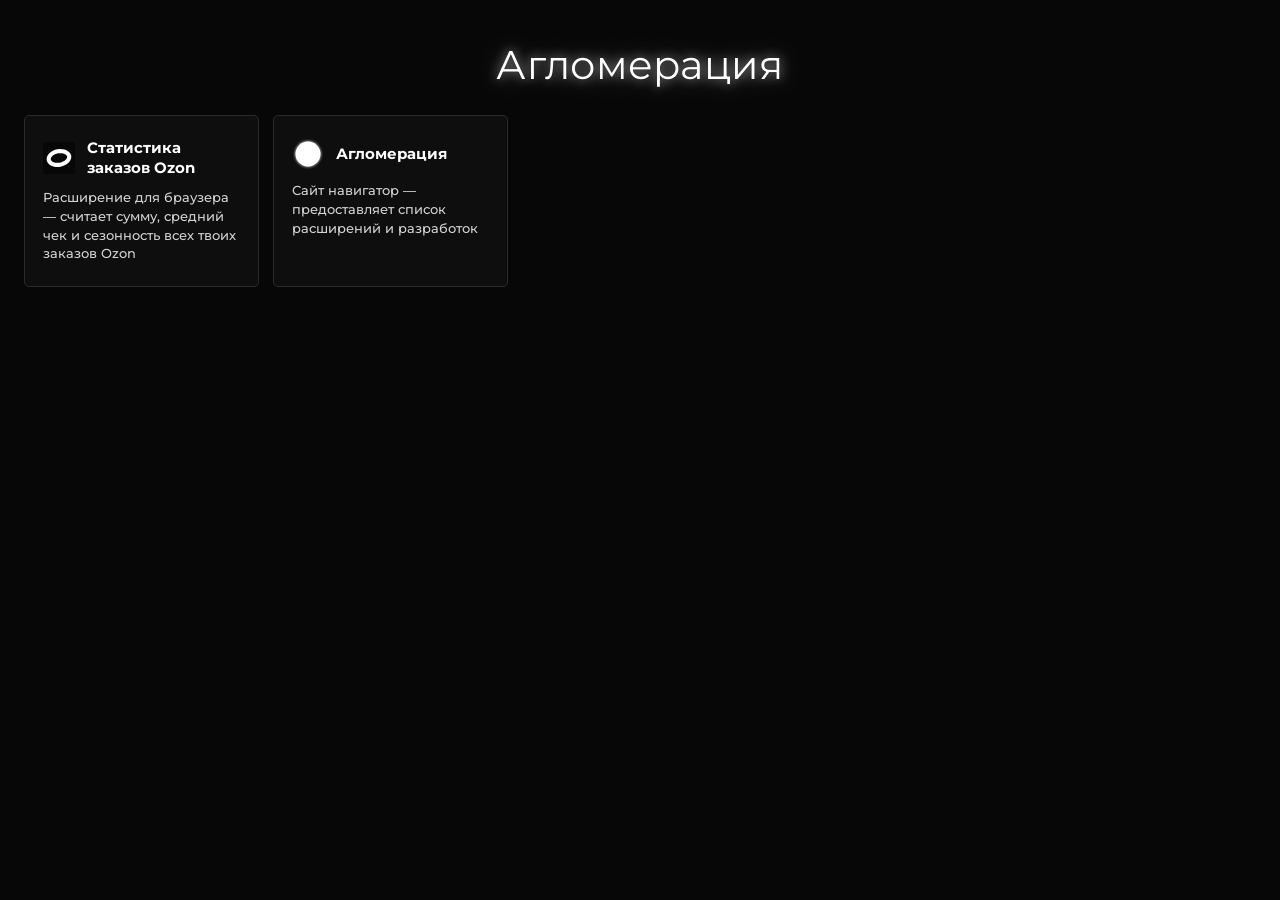
==== agglomeration.html @ e15996df "Initial commit" ====
<!DOCTYPE html>
<html lang="ru">

<head>
    <meta charset="UTF-8">
    <meta name="viewport" content="width=device-width, initial-scale=1.0">
    <title>Агломерация — Boochear</title>
    <meta name="description" content="Все проекты и разработки Boochear в одном месте.">
    <meta name="theme-color" content="#070707">

    <link rel="icon" type="image/svg+xml" href="/media/icon.svg">

    <link rel="stylesheet" href="agglomeration.css">
</head>

<body>

    <main class="wrap">
        <h1 class="title">Агломерация</h1>

        <div class="grid">

            <a class="project" href="https://boochear.github.io/ozon-orders-stats/" target="_blank"
                rel="noopener noreferrer">
                <span class="project-head">
                    <img class="project-icon" src="media/ozon.svg" alt="" width="28" height="28" loading="lazy">
                    <span class="project-name">Статистика заказов Ozon</span>
                </span>
                <span class="project-desc">Расширение для браузера — считает сумму, средний чек и сезонность
                    всех твоих заказов Ozon</span>
            </a>

            <a class="project" href="https://boochear.github.io/ozon-orders-stats/" target="_blank"
                rel="noopener noreferrer">
                <span class="project-head">
                    <img class="project-icon" src="media/agglomeration.svg" alt="" width="28" height="28"
                        loading="lazy">
                    <span class="project-name">Агломерация</span>
                </span>
                <span class="project-desc">Сайт навигатор — предоставляет список расширений и разработок</span>
            </a>

        </div>
    </main>

</body>

</html>
---- agglomeration.css ----
@font-face {
    font-family: 'Montserrat';
    src: url('Montserrat/static/Montserrat-Regular.ttf') format('truetype');
    font-weight: 400;
}

@font-face {
    font-family: 'Montserrat';
    src: url('Montserrat/static/Montserrat-Medium.ttf') format('truetype');
    font-weight: 500;
}

@font-face {
    font-family: 'Montserrat';
    src: url('Montserrat/static/Montserrat-SemiBold.ttf') format('truetype');
    font-weight: 600;
}

@font-face {
    font-family: 'Montserrat';
    src: url('Montserrat/static/Montserrat-Bold.ttf') format('truetype');
    font-weight: 700;
}

@font-face {
    font-family: 'Montserrat';
    src: url('Montserrat/static/Montserrat-ExtraBold.ttf') format('truetype');
    font-weight: 800;
}

:root {
    --bg: #070707;
    --text: #ffffff;
    --card-bg: #0e0e0e;
    --card-border: #2a2a2a;
    --card-bg-hover: #313131;
    --muted: rgba(255, 255, 255, 0.815);
    --font-main: 'Montserrat', 'Segoe UI', Arial, sans-serif;
}

* {
    box-sizing: border-box;
    margin: 0;
    padding: 0;
}

html,
body {
    height: 100%;
}

body {
    background: var(--bg);
    color: var(--text);
    font-family: var(--font-main);
    padding: 40px 24px 90px;
}

.wrap {
    max-width: 1360px;
    margin: 0 auto;
}

.title {
    font-size: 40px;
    font-weight: 300;
    letter-spacing: 0.3px;
    text-align: center;
    margin-bottom: 6px;
    text-shadow:
        0 0 12px rgba(255, 255, 255, 0.65),
        0 0 32px rgba(255, 255, 255, 0.35),
        0 0 64px rgba(255, 255, 255, 0.18);
    padding-bottom: 20px;
}

.subtitle {
    font-size: 14px;
    font-weight: 500;
    color: var(--muted);
    text-align: center;
    margin-bottom: 40px;
}

.grid {
    display: grid;
    grid-template-columns: repeat(5, 1fr);
    gap: 14px;
}

.project {
    display: flex;
    flex-direction: column;
    gap: 12px;
    background: var(--card-bg);
    border: 1.5px solid var(--card-border);
    border-radius: 5px;
    padding: 22px 18px;
    text-decoration: none;
    color: var(--text);
    transition: border-color 0.15s ease, background-color 0.15s ease;
}

.project:hover,
.project:focus-visible {
    border-color: var(--text);
    background: var(--card-bg-hover);
}

.project-head {
    display: flex;
    align-items: center;
    gap: 12px;
}

.project-icon {
    width: 32px;
    height: 32px;
    object-fit: contain;
    flex-shrink: 0;
}

.project-icon.mono {
    width: 32px;
    height: 32px;
    display: flex;
    align-items: center;
    justify-content: center;
    background: #1a1a1a;
    border: 1px solid var(--card-border);
    border-radius: 8px;
    font-weight: 700;
    font-size: 14px;
    flex-shrink: 0;
}

.project-name {
    font-size: 15px;
    font-weight: 700;
    line-height: 1.3;
}

.project-desc {
    font-size: 12.5px;
    font-weight: 500;
    line-height: 1.5;
    color: var(--muted);
}

@media (max-width: 1100px) {
    .grid {
        grid-template-columns: repeat(4, 1fr);
    }
}

@media (max-width: 860px) {
    .grid {
        grid-template-columns: repeat(3, 1fr);
    }
}

@media (max-width: 620px) {
    .grid {
        grid-template-columns: repeat(2, 1fr);
    }

    .title {
        font-size: 28px;
    }
}

@media (max-width: 420px) {
    body {
        padding: 48px 16px 70px;
    }

    .grid {
        grid-template-columns: 1fr;
    }
}

@media (prefers-reduced-motion: reduce) {
    .project {
        transition: none;
    }
}
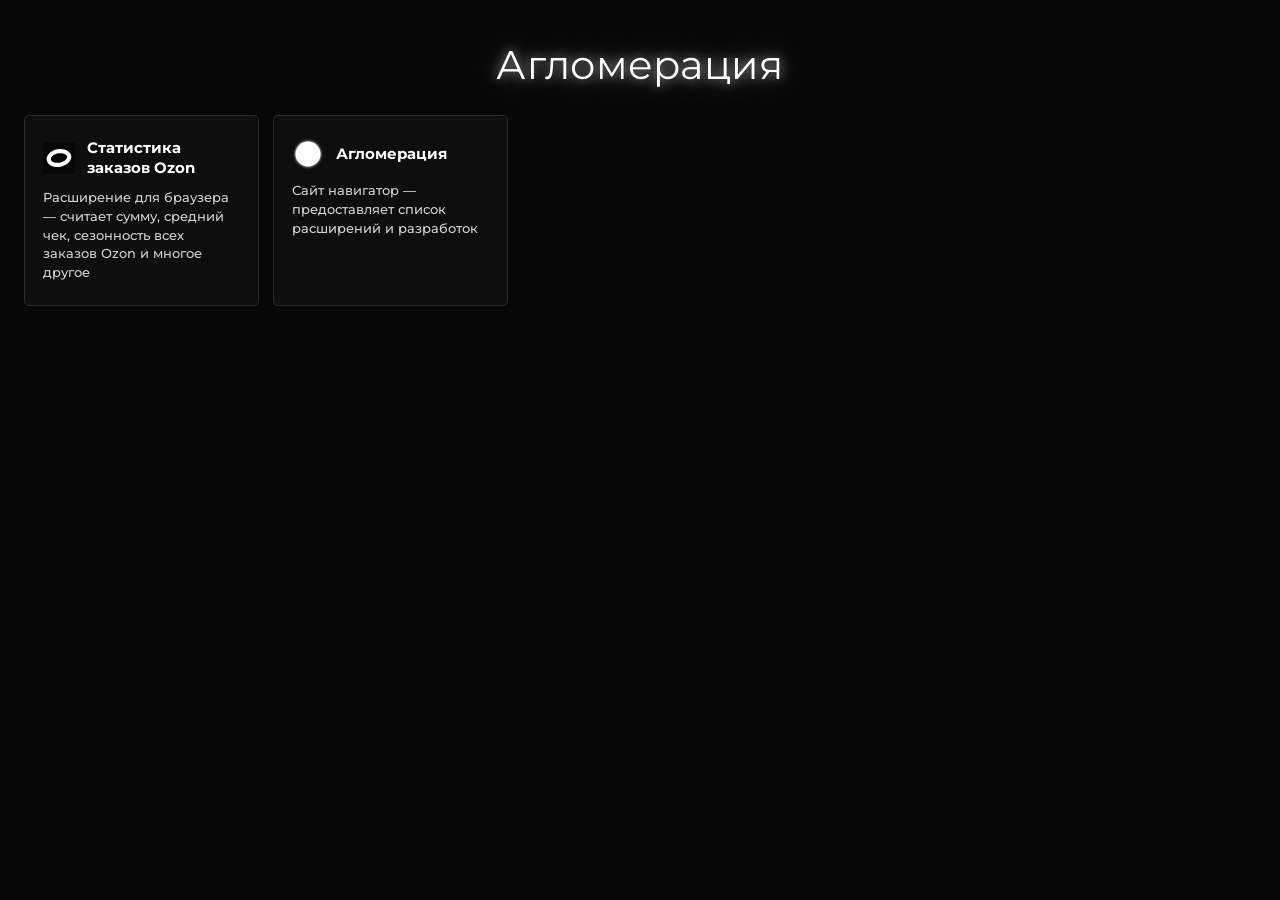
==== commit b8bd997a: "Update agglomeration.html" ====
--- a/agglomeration.html
+++ b/agglomeration.html
@@ -26,8 +26,8 @@
                     <img class="project-icon" src="media/ozon.svg" alt="" width="28" height="28" loading="lazy">
                     <span class="project-name">Статистика заказов Ozon</span>
                 </span>
-                <span class="project-desc">Расширение для браузера — считает сумму, средний чек и сезонность
-                    всех твоих заказов Ozon</span>
+                <span class="project-desc">Расширение для браузера — считает сумму, средний чек, сезонность
+                    всех заказов Ozon и многое другоe</span>
             </a>
 
             <a class="project" href="https://boochear.github.io/ozon-orders-stats/" target="_blank"
